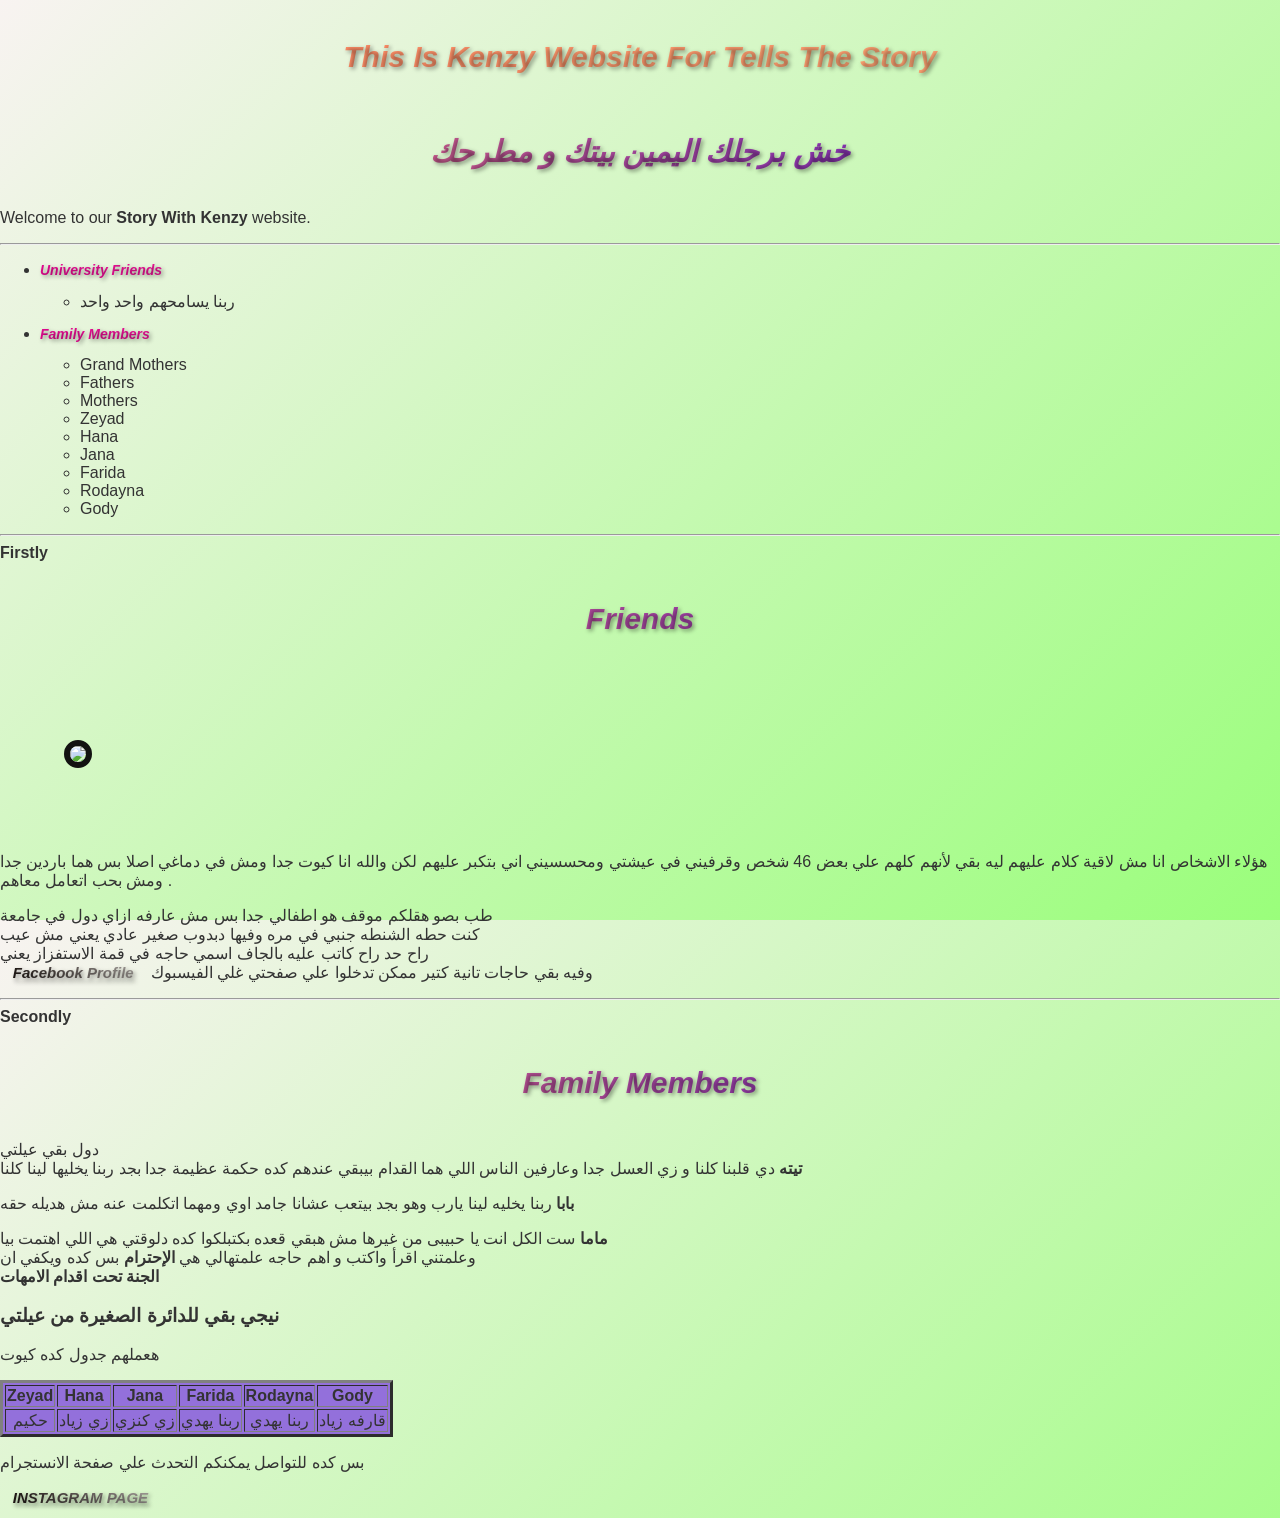
==== kenzy.html @ af62acd6 "Add files via upload" ====
<!DOCTYPE html>
<html>
    <head>
        <meta charset="UTF-8"/>
        <title>خش برجلك اليمين بيتتك و مطرحك</title>
        <link rel="stylesheet" type="text/css" href="kenzy.css">
        <meta
              name="description"
              content="هذا الموقع بخصوص ��علامك عن خش برجلك اليمين بيتتك و مطرحك."/>
        <meta 
          name="viewport"
          content="width=device-width,initial-scale=1.0">      
    </head>
    <body>
        <h1>This is Kenzy website for tells the story </h1>
        <h2>خش برجلك اليمين بيتك و مطرحك</h2>
        <p>Welcome to our <b>Story With Kenzy</b> website.</p>
    <hr>
    <ul>
        <li>
             <p id="ab">University friends</p>
              <ul>
                <li> ربنا يسامحهم واحد واحد </li>
              </ul>
            </li>

        <li>
             <p id="ab">Family members</p>
            <ul>
                <li>Grand Mothers</li>
                <li>Fathers</li>
                <li>Mothers</li>
                <li>Zeyad</li>
                <li> Hana</li>
                <li> Jana</li>
                <li> Farida</li>
                <li> Rodayna</li>
                <li> Gody</li>
            </ul>
            </li>  
    </ul>
    <hr>
    <b id="abc"> Firstly </b> <h2>friends</h2>
    <img src ="hii.jpg" >
    <p>  هؤلاء الاشخاص انا مش لاقية كلام عليهم ليه بقي لأنهم كلهم علي بعض 46 شخص 
        وقرفيني في عيشتي ومحسسيني اني بتكبر عليهم لكن والله انا كيوت جدا ومش في 
        دماغي اصلا بس هما باردين جدا ومش بحب اتعامل معاهم .

    </p>
    <p> طب بصو هقلكم موقف هو اطفالي جدا بس مش عارفه ازاي دول في جامعة 
        <br> كنت حطه الشنطه جنبي في مره وفيها دبدوب صغير عادي يعني مش عيب <br>
        راح حد راح كاتب عليه بالجاف اسمي حاجه في قمة الاستفزاز يعني <br>
       <a href ="https://www.facebook.com/share/18rpnNYbAH/"
        target="_blank" 
        title="افتح يا سمسم">Facebook Profile</a> وفيه بقي حاجات تانية كتير ممكن تدخلوا علي صفحتي غلي الفيسبوك 
        
    </p>
     <hr>
     <b>Secondly</b><h2>Family Members</h2>
     <p>  دول بقي عيلتي <br>
    <b>تيته</b> دي قلبنا كلنا و زي العسل جدا وعارفين الناس اللي هما القدام 
    بيبقي عندهم كده حكمة عظيمة جدا بجد ربنا يخليها لينا كلنا </p>
    <p><b> بابا </b> ربنا يخليه لينا يارب وهو بجد بيتعب عشانا جامد اوي 
    ومهما اتكلمت عنه مش هديله حقه 
    </p>
    <p> <b> ماما </b> ست الكل انت يا حبيبى من  غيرها مش هبقي قعده بكتبلكوا كده دلوقتي هي اللي اهتمت بيا <br>
    وعلمتني اقرأ واكتب و اهم حاجه علمتهالي هي <b> الإحترام</b> بس كده ويكفي ان <br>
    <b>الجنة تحت اقدام الامهات </b>
    </p>
    <h3> نيجي بقي للدائرة الصغيرة من عيلتي </h3>
    <p> هعملهم جدول كده كيوت </p>


    <table border="3" style="background-color: mediumpurple;
    text-align: center;">
        <thead>
            <tr>
                <th> Zeyad </th>
                <th> Hana </th>
                <th> Jana </th>
                <th> Farida </th>
                <th>  Rodayna  </th>
                <th> Gody </th>
            </tr>
        </thead>
        <tbody>
            <tr>
                <td>حكيم</td>
                <td>زي زياد</td>
                <td>زي كنزي</td>
                <td> ربنا يهدي</td>
                <td>ربنا يهدي </td>
                <td> قارفه زياد</td>
            </tr>
        </tbody>
      
    </table>
    <p> بس كده للتواصل يمكنكم التحدث علي صفحة الانستجرام</p>
    <a href="https://www.instagram.com/kenzy.yasser.397?igsh=MWxscXJlaXh4YzZ3Yg==" 
        target="_blank"
        title="هيا الي عالم الابداع"> INSTAGRAM PAGE </a> 
    </body>
</html>
---- kenzy.css ----
img {
    width: 300px;
    border: 6px solid rgb(18, 18, 17);
    border-radius: 20px ;
    border-collapse: collapse;
    border-right-width: 6px;
   margin: 5% 5% 5% 5%;
}
h1  {
text-align: center;
font-family:'Arial',;
font-size: 30px;
font-weight: bolder;
font-style:italic;
color:transparent;
background: linear-gradient(45deg,#ff7e5f,#feb47b);
background-clip: text;
text-transform: capitalize;
text-shadow: 2px 2px 4px rgba(0, 0, 0, 0.4);
padding: 20px;
margin: 20px 0;
transition:transform  0.4s ease, color 2s ease;
}
h1:hover {
    transform:scale3d(1.5,1.5,1);
    color: #fff; 
}
body {
   background: linear-gradient(135deg,#f8f3f1, #9afe7b);
  font-family:'Segoe UI', Tahoma, Geneva, Verdana, sans-serif;
  color: #333;
  margin: 0;
  padding: 0;
  height: 100vh;
  justify-content:center;
  min-height: 100vh;
}
h2  {
    text-align: center;
    font-family:'Arial',;
    font-size: 30px;
    font-weight: bolder;
    font-style:italic;
    color:transparent;
    background: linear-gradient(70deg,#ff7e5f,#4e0fe0);
    background-clip: text;
    text-transform: capitalize;
    text-shadow: 2px 2px 4px rgba(0, 0, 0, 0.4);
    padding: 20px;
    margin: 20px 0;
    transition:transform  0.4s ease, color 2s ease; 
}
#ab {
    font-family:'Arial',;
    font-size: 14px;
    font-weight: bold;
    font-style:italic;
    color:transparent;
    background: linear-gradient(70deg,#e80a93,#ed73aa);
    background-clip: text;
    text-transform: capitalize;
    text-shadow: 2px 2px 4px rgba(0, 0, 0, 0.4);
    transition:transform  0.4s ease, color 2s ease; 
}
a {
    
    font-family:'Arial',;
    font-size: 15px;
    font-weight: bolder;
    font-style:italic;
    color:transparent;
    background: linear-gradient(70deg,#0b0301,#b5b0ab);
    background-clip: text;
    text-transform: capitalize;
    text-shadow: 2px 2px 4px rgba(0, 0, 0, 0.4);
    padding: 1vw;
    margin: 1vw 0;
    transition:transform  0.4s ease, color 2s ease; 
}
a:hover {
    transform:scale3d(1.5,1.5,1);
    color: #fff; 
}
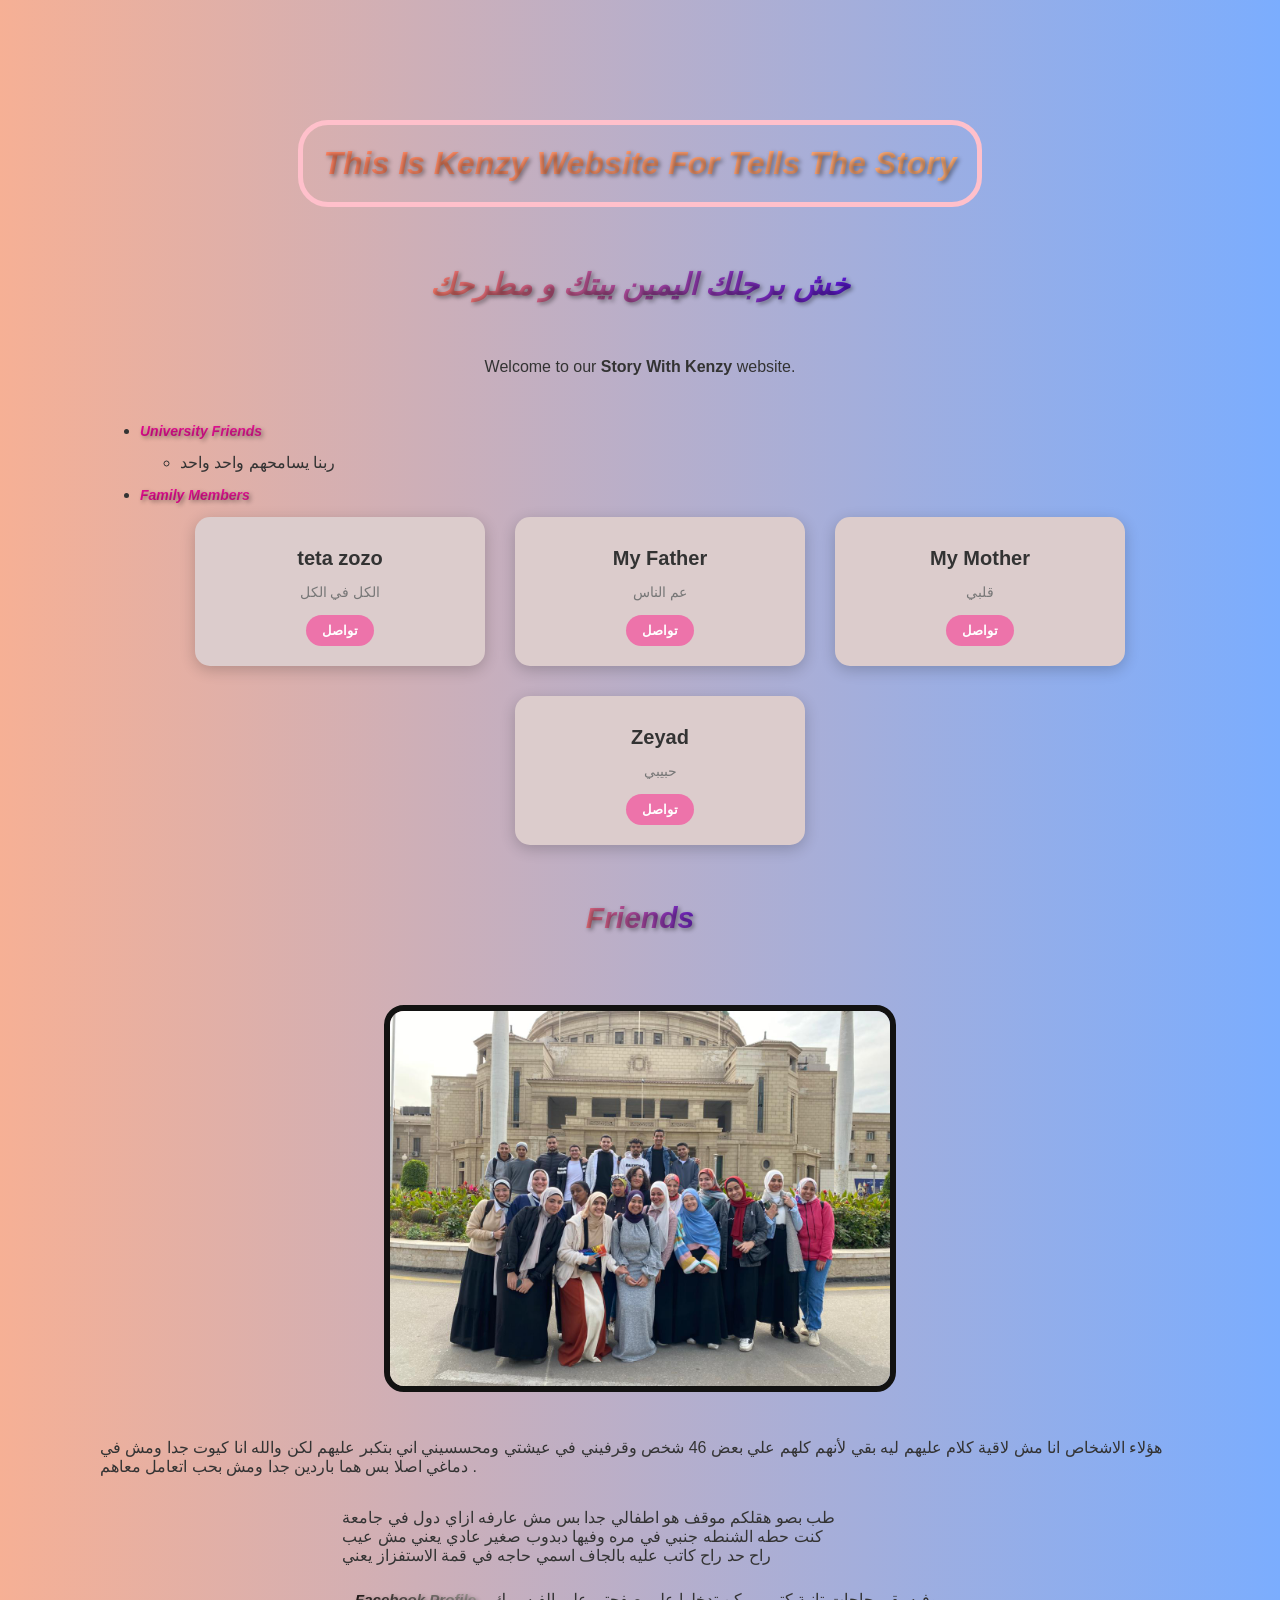
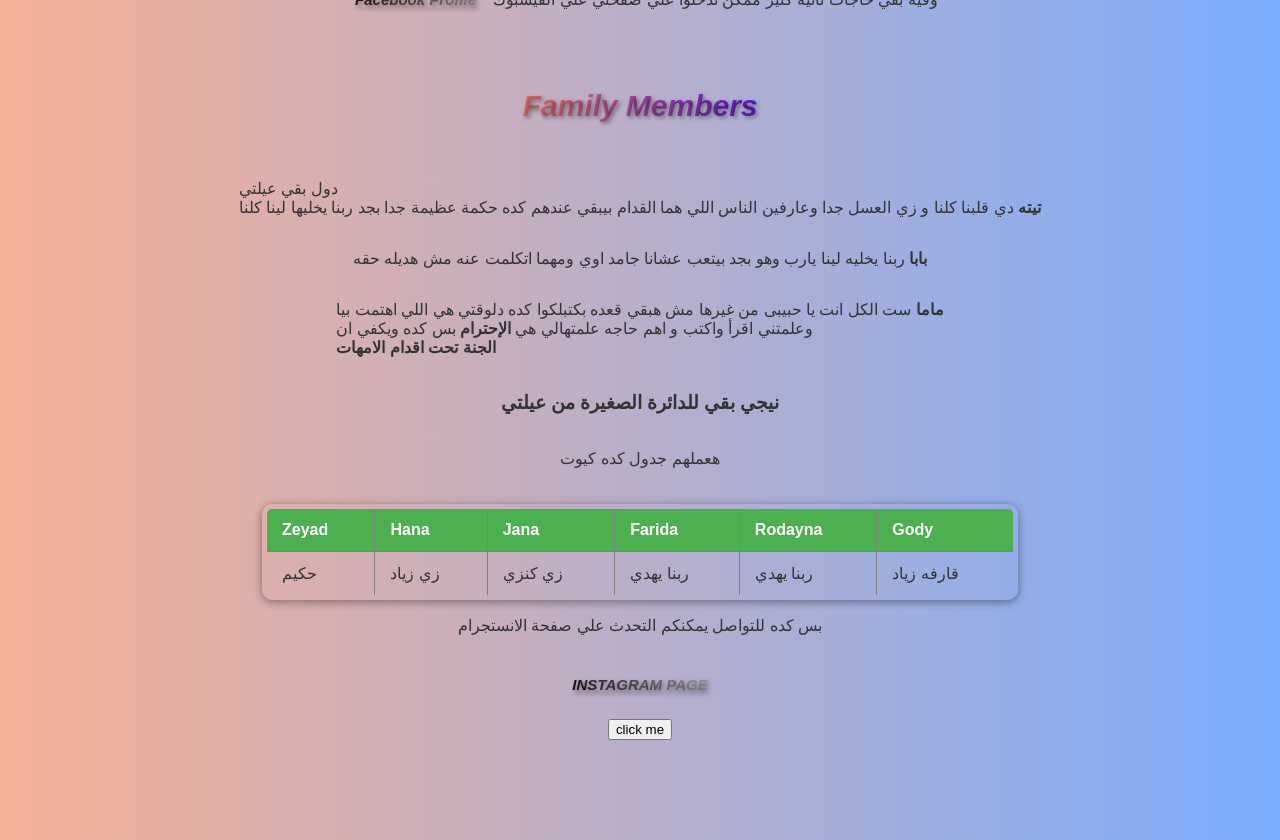
==== commit 4711c613: "Add files via upload" ====
--- a/kenzy.html
+++ b/kenzy.html
@@ -1,21 +1,20 @@
 <!DOCTYPE html>
-<html>
+<html lang="ar">
     <head>
         <meta charset="UTF-8"/>
         <title>خش برجلك اليمين بيتتك و مطرحك</title>
         <link rel="stylesheet" type="text/css" href="kenzy.css">
-        <meta
-              name="description"
-              content="هذا الموقع بخصوص ��علامك عن خش برجلك اليمين بيتتك و مطرحك."/>
         <meta 
           name="viewport"
-          content="width=device-width,initial-scale=1.0">      
+          content="width=device-width,initial-scale=1.0"> 
+               <script src="kenzy.js"> </script>
     </head>
     <body>
-        <h1>This is Kenzy website for tells the story </h1>
+        <h1><span class="Zey-text">This is Kenzy website for tells the story</span> </h1>
+        
         <h2>خش برجلك اليمين بيتك و مطرحك</h2>
         <p>Welcome to our <b>Story With Kenzy</b> website.</p>
-    <hr>
+    
     <ul>
         <li>
              <p id="ab">University friends</p>
@@ -25,22 +24,34 @@
             </li>
 
         <li>
-             <p id="ab">Family members</p>
-            <ul>
-                <li>Grand Mothers</li>
-                <li>Fathers</li>
-                <li>Mothers</li>
-                <li>Zeyad</li>
-                <li> Hana</li>
-                <li> Jana</li>
-                <li> Farida</li>
-                <li> Rodayna</li>
-                <li> Gody</li>
-            </ul>
-            </li>  
+            <p id="ab">Family members</p>
+            <div class="cards-container">
+                <div class="card">
+                    <h3>teta zozo</h3>
+                    <p>الكل في الكل</p>
+                    <button>تواصل</button>
+                    </div>
+                <div class="card">
+                    <h3>My Father</h3>
+                    <p>عم الناس</p>
+                    <button>تواصل</button>
+                    </div>
+                <div class="card">
+                    <h3>My Mother</h3>
+                    <p>قلبي</p>
+                    <button>تواصل</button>
+                    </div>
+                <div class="card">
+                    <h3>Zeyad</h3>
+                    <p>حبيبي</p>
+                    <button onclick="changeText(shefo)">تواصل</button>
+                    </div>
+           </div>
+            
+           
     </ul>
-    <hr>
-    <b id="abc"> Firstly </b> <h2>friends</h2>
+    
+     <h2>friends</h2>
     <img src ="hii.jpg" >
     <p>  هؤلاء الاشخاص انا مش لاقية كلام عليهم ليه بقي لأنهم كلهم علي بعض 46 شخص 
         وقرفيني في عيشتي ومحسسيني اني بتكبر عليهم لكن والله انا كيوت جدا ومش في 
@@ -52,11 +63,11 @@
         راح حد راح كاتب عليه بالجاف اسمي حاجه في قمة الاستفزاز يعني <br>
        <a href ="https://www.facebook.com/share/18rpnNYbAH/"
         target="_blank" 
-        title="افتح يا سمسم">Facebook Profile</a> وفيه بقي حاجات تانية كتير ممكن تدخلوا علي صفحتي غلي الفيسبوك 
+        title="افتح يا سمسم">Facebook Profile</a> وفيه بقي حاجات تانية كتير ممكن تدخلوا علي صفحتي علي الفيسبوك 
         
     </p>
-     <hr>
-     <b>Secondly</b><h2>Family Members</h2>
+    
+    <h2>Family Members</h2>
      <p>  دول بقي عيلتي <br>
     <b>تيته</b> دي قلبنا كلنا و زي العسل جدا وعارفين الناس اللي هما القدام 
     بيبقي عندهم كده حكمة عظيمة جدا بجد ربنا يخليها لينا كلنا </p>
@@ -71,8 +82,7 @@
     <p> هعملهم جدول كده كيوت </p>
 
 
-    <table border="3" style="background-color: mediumpurple;
-    text-align: center;">
+    <table border="5" class="SHEFO-table">
         <thead>
             <tr>
                 <th> Zeyad </th>
@@ -99,5 +109,6 @@
     <a href="https://www.instagram.com/kenzy.yasser.397?igsh=MWxscXJlaXh4YzZ3Yg==" 
         target="_blank"
         title="هيا الي عالم الابداع"> INSTAGRAM PAGE </a> 
+        <button> click me</button>
     </body>
 </html>
--- a/kenzy.css
+++ b/kenzy.css
@@ -1,39 +1,45 @@
 img {
-    width: 300px;
+    width: 500px;
     border: 6px solid rgb(18, 18, 17);
     border-radius: 20px ;
-    border-collapse: collapse;
-    border-right-width: 6px;
-   margin: 5% 5% 5% 5%;
+    margin: 30px auto;
+    display: block;
+    transition: transform 0.4s ease-in-out;
+}
+img:hover{
+    transform: scale(1.05);
 }
 h1  {
 text-align: center;
-font-family:'Arial',;
-font-size: 30px;
-font-weight: bolder;
+font-family:'Arial';
 font-style:italic;
 color:transparent;
 background: linear-gradient(45deg,#ff7e5f,#feb47b);
 background-clip: text;
+-webkit-background-clip: text;
 text-transform: capitalize;
 text-shadow: 2px 2px 4px rgba(0, 0, 0, 0.4);
 padding: 20px;
 margin: 20px 0;
 transition:transform  0.4s ease, color 2s ease;
+border: 5px solid pink;
+border-radius: 30px;
 }
 h1:hover {
-    transform:scale3d(1.5,1.5,1);
+    transform:scale3d(1.2,1,1);
     color: #fff; 
 }
-body {
-   background: linear-gradient(135deg,#f8f3f1, #9afe7b);
+body { 
+   background: linear-gradient(90deg,#f6b095, #7badfe);
   font-family:'Segoe UI', Tahoma, Geneva, Verdana, sans-serif;
   color: #333;
   margin: 0;
-  padding: 0;
-  height: 100vh;
-  justify-content:center;
+  padding: 100px;
   min-height: 100vh;
+  display: flex;
+  flex-direction: column;
+  align-items: center;
+
 }
 h2  {
     text-align: center;
@@ -44,11 +50,11 @@
     color:transparent;
     background: linear-gradient(70deg,#ff7e5f,#4e0fe0);
     background-clip: text;
+    -webkit-background-clip: text;
     text-transform: capitalize;
     text-shadow: 2px 2px 4px rgba(0, 0, 0, 0.4);
     padding: 20px;
     margin: 20px 0;
-    transition:transform  0.4s ease, color 2s ease; 
 }
 #ab {
     font-family:'Arial',;
@@ -58,9 +64,9 @@
     color:transparent;
     background: linear-gradient(70deg,#e80a93,#ed73aa);
     background-clip: text;
+    -webkit-background-clip: text;
     text-transform: capitalize;
     text-shadow: 2px 2px 4px rgba(0, 0, 0, 0.4);
-    transition:transform  0.4s ease, color 2s ease; 
 }
 a {
     
@@ -71,13 +77,106 @@
     color:transparent;
     background: linear-gradient(70deg,#0b0301,#b5b0ab);
     background-clip: text;
+    -webkit-background-clip: text;
     text-transform: capitalize;
     text-shadow: 2px 2px 4px rgba(0, 0, 0, 0.4);
     padding: 1vw;
     margin: 1vw 0;
+    display: inline-block;
     transition:transform  0.4s ease, color 2s ease; 
 }
 a:hover {
     transform:scale3d(1.5,1.5,1);
     color: #fff; 
+}
+table {
+   width: 70%;
+   border-collapse: collapse;
+    margin-top: 20px;
+    box-shadow: 0 2px 10px rgba(0,0,0,0.4);
+    border-radius: 10px;
+    overflow: hidden;
+}
+.SHEFO-table thead {
+    background-color: #4caf50;
+    color: white;
+}
+.SHEFO-table th,.SHEFO-table td {
+    padding: 12px 15px;
+    text-align: left;
+}
+.SHEFO-table tbody tr:nth-child(even){
+    background-color: #f2f2f2;
+}
+.SHEFO-table tbody tr:hover {
+    background-color: #ddd;
+    cursor: pointer;
+}
+.cards-container{
+    display: flex;
+    justify-content: center;
+    gap: 30px;
+    flex-wrap: wrap;
+}
+.card {
+    background-color: #dccccc;
+    border-radius: 15px;
+    padding: 20px;
+    width: 250px;
+    text-align: center;
+    box-shadow: 0 4px 15px rgba(0, 0, 0, 0.2);
+    transition: transform 0.3s ease, box-shadow 0.3s ease;
+   
+  }
+  .card:hover {
+    transform: translateY(-10px);
+    box-shadow: 0 10px 20px rgba(0, 0, 0, 0.3);
+  }
+  .card h3{
+    margin: 10px 0 5px;
+    font-size: 20px;
+    color: #333;
+  }
+  .card p {
+    color: #777;
+    font-size: 14px;
+    margin-bottom: 15px;
+  }
+  .card button{
+    border-radius: 20px;
+    background-color: #ed73aa;
+    color: white;
+    border: none;
+    padding: 8px 16px;
+    font-weight: bold;
+    cursor: pointer;
+    transition: background-color 0.3s ease;
+  }
+  .card button :hover {
+    background-color: #d25a98;
+  }
+.card{
+    opacity: 0;
+    transform: translateY(30px);
+    animation: fadeInUp 0.6s ease forwards;
+}
+.card:nth-child(2){
+    animation-delay: 0.2s;
+}  
+.card:nth-child(3){
+    animation-delay: 0.4s;
+}
+@keyframes fadeInUp {
+    to{
+        opacity: 1;
+        transform: translateY(0);
+    }
+}
+.card:hover{
+    transform: translateY(-8px) scale(1.02);
+    box-shadow: 0 10px 25px rgba(0, 0, 0, 0.3) ;
+}
+.card button:hover{
+    background-color: #d25a98;
+    transform: scale(1.05);
 }
